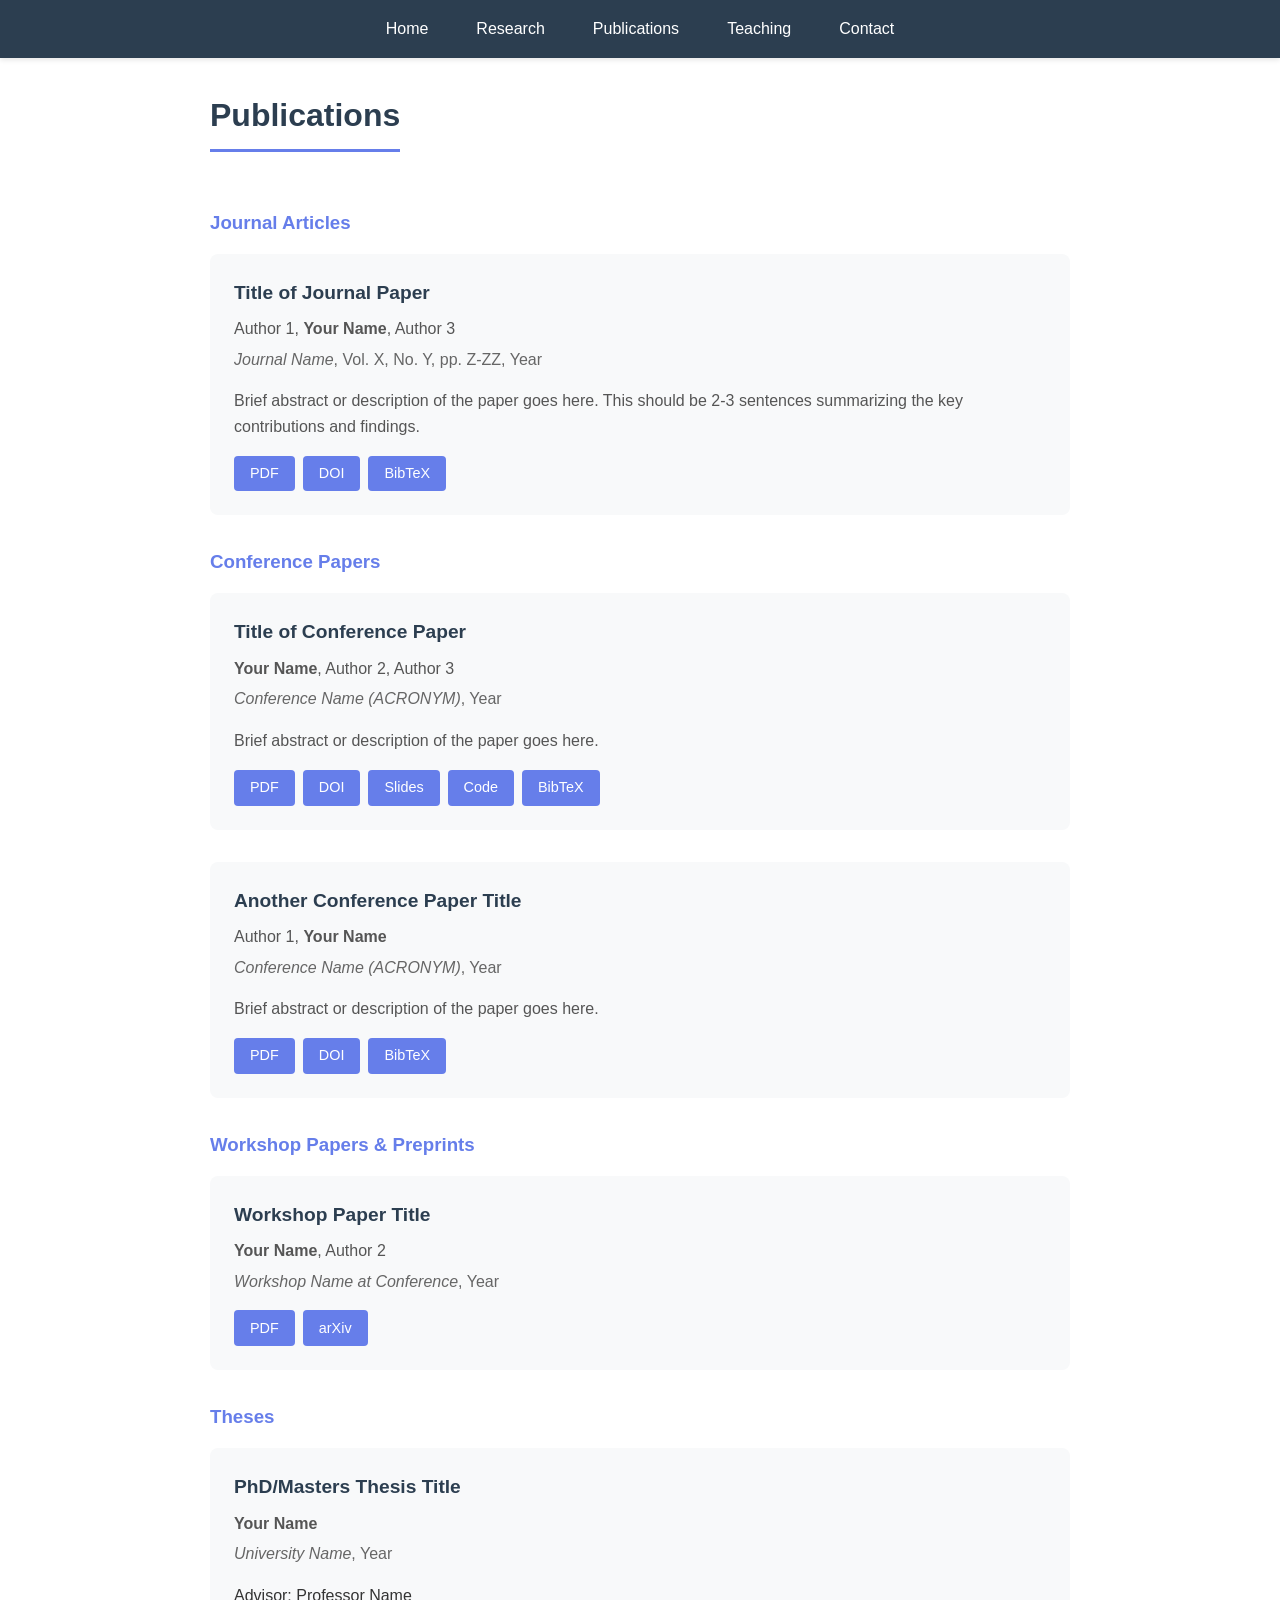
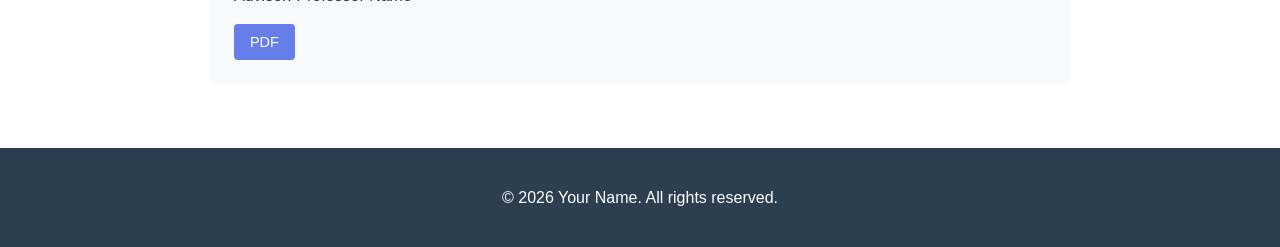
==== publications.html @ 4c60ee01 "Initial commit: Academic website setup Co-authored-by: Cursor <cursoragent@cursor.com>" ====
<!DOCTYPE html>
<html lang="en">
<head>
    <meta charset="UTF-8">
    <meta name="viewport" content="width=device-width, initial-scale=1.0">
    <title>Publications - Your Name</title>
    <link rel="stylesheet" href="style.css">
</head>
<body>
    <nav>
        <div class="container">
            <ul>
                <li><a href="index.html">Home</a></li>
                <li><a href="index.html#research">Research</a></li>
                <li><a href="publications.html">Publications</a></li>
                <li><a href="index.html#teaching">Teaching</a></li>
                <li><a href="index.html#contact">Contact</a></li>
            </ul>
        </div>
    </nav>

    <main>
        <section class="container">
            <h2>Publications</h2>
            
            <h3 style="color: #667eea; margin-top: 2rem; margin-bottom: 1rem;">Journal Articles</h3>
            
            <div class="publication">
                <h3>Title of Journal Paper</h3>
                <p class="authors">Author 1, <strong>Your Name</strong>, Author 3</p>
                <p class="venue"><em>Journal Name</em>, Vol. X, No. Y, pp. Z-ZZ, Year</p>
                <p class="abstract" style="margin: 1rem 0; color: #555;">
                    Brief abstract or description of the paper goes here. This should be 2-3 sentences 
                    summarizing the key contributions and findings.
                </p>
                <p class="links">
                    <a href="#" class="btn">PDF</a>
                    <a href="#" class="btn">DOI</a>
                    <a href="#" class="btn">BibTeX</a>
                </p>
            </div>
            
            <h3 style="color: #667eea; margin-top: 2rem; margin-bottom: 1rem;">Conference Papers</h3>
            
            <div class="publication">
                <h3>Title of Conference Paper</h3>
                <p class="authors"><strong>Your Name</strong>, Author 2, Author 3</p>
                <p class="venue"><em>Conference Name (ACRONYM)</em>, Year</p>
                <p class="abstract" style="margin: 1rem 0; color: #555;">
                    Brief abstract or description of the paper goes here.
                </p>
                <p class="links">
                    <a href="#" class="btn">PDF</a>
                    <a href="#" class="btn">DOI</a>
                    <a href="#" class="btn">Slides</a>
                    <a href="#" class="btn">Code</a>
                    <a href="#" class="btn">BibTeX</a>
                </p>
            </div>
            
            <div class="publication">
                <h3>Another Conference Paper Title</h3>
                <p class="authors">Author 1, <strong>Your Name</strong></p>
                <p class="venue"><em>Conference Name (ACRONYM)</em>, Year</p>
                <p class="abstract" style="margin: 1rem 0; color: #555;">
                    Brief abstract or description of the paper goes here.
                </p>
                <p class="links">
                    <a href="#" class="btn">PDF</a>
                    <a href="#" class="btn">DOI</a>
                    <a href="#" class="btn">BibTeX</a>
                </p>
            </div>
            
            <h3 style="color: #667eea; margin-top: 2rem; margin-bottom: 1rem;">Workshop Papers & Preprints</h3>
            
            <div class="publication">
                <h3>Workshop Paper Title</h3>
                <p class="authors"><strong>Your Name</strong>, Author 2</p>
                <p class="venue"><em>Workshop Name at Conference</em>, Year</p>
                <p class="links">
                    <a href="#" class="btn">PDF</a>
                    <a href="#" class="btn">arXiv</a>
                </p>
            </div>
            
            <h3 style="color: #667eea; margin-top: 2rem; margin-bottom: 1rem;">Theses</h3>
            
            <div class="publication">
                <h3>PhD/Masters Thesis Title</h3>
                <p class="authors"><strong>Your Name</strong></p>
                <p class="venue"><em>University Name</em>, Year</p>
                <p>Advisor: Professor Name</p>
                <p class="links" style="margin-top: 1rem;">
                    <a href="#" class="btn">PDF</a>
                </p>
            </div>
        </section>
    </main>

    <footer>
        <div class="container">
            <p>&copy; 2026 Your Name. All rights reserved.</p>
        </div>
    </footer>
</body>
</html>
---- style.css ----
/* Reset and Base Styles */
* {
    margin: 0;
    padding: 0;
    box-sizing: border-box;
}

body {
    font-family: -apple-system, BlinkMacSystemFont, 'Segoe UI', Roboto, 'Helvetica Neue', Arial, sans-serif;
    line-height: 1.6;
    color: #333;
    background-color: #f8f9fa;
}

.container {
    max-width: 900px;
    margin: 0 auto;
    padding: 0 20px;
}

/* Navigation */
nav {
    background-color: #2c3e50;
    padding: 1rem 0;
    position: sticky;
    top: 0;
    z-index: 100;
    box-shadow: 0 2px 5px rgba(0,0,0,0.1);
}

nav ul {
    list-style: none;
    display: flex;
    justify-content: center;
    flex-wrap: wrap;
}

nav li {
    margin: 0 1.5rem;
}

nav a {
    color: white;
    text-decoration: none;
    font-weight: 500;
    transition: color 0.3s ease;
}

nav a:hover {
    color: #3498db;
}

/* Header */
header {
    background: linear-gradient(135deg, #667eea 0%, #764ba2 100%);
    color: white;
    padding: 4rem 0;
    text-align: center;
}

.profile {
    display: flex;
    align-items: center;
    justify-content: center;
    gap: 2rem;
    flex-wrap: wrap;
}

.profile-img {
    width: 180px;
    height: 180px;
    border-radius: 50%;
    object-fit: cover;
    border: 5px solid white;
    box-shadow: 0 4px 10px rgba(0,0,0,0.2);
}

.header-text {
    text-align: left;
}

header h1 {
    font-size: 2.5rem;
    margin-bottom: 0.5rem;
}

.title {
    font-size: 1.3rem;
    margin-bottom: 0.5rem;
    opacity: 0.95;
}

.affiliation {
    font-size: 1rem;
    opacity: 0.9;
}

/* Main Content */
main {
    background-color: white;
    padding: 2rem 0;
}

section {
    padding: 3rem 0;
    border-bottom: 1px solid #e9ecef;
}

section:last-child {
    border-bottom: none;
}

h2 {
    color: #2c3e50;
    font-size: 2rem;
    margin-bottom: 1.5rem;
    padding-bottom: 0.5rem;
    border-bottom: 3px solid #667eea;
    display: inline-block;
}

/* Research */
.research-list {
    list-style: none;
    display: grid;
    grid-template-columns: repeat(auto-fit, minmax(250px, 1fr));
    gap: 1rem;
    margin-top: 1rem;
}

.research-list li {
    background-color: #f8f9fa;
    padding: 1rem;
    border-left: 4px solid #667eea;
    border-radius: 4px;
}

/* Publications */
.publication {
    margin-bottom: 2rem;
    padding: 1.5rem;
    background-color: #f8f9fa;
    border-radius: 8px;
    transition: transform 0.2s ease, box-shadow 0.2s ease;
}

.publication:hover {
    transform: translateY(-2px);
    box-shadow: 0 4px 12px rgba(0,0,0,0.1);
}

.publication h3 {
    color: #2c3e50;
    margin-bottom: 0.5rem;
    font-size: 1.2rem;
}

.publication .authors {
    color: #555;
    margin-bottom: 0.3rem;
}

.publication .venue {
    color: #666;
    margin-bottom: 1rem;
}

.publication .links {
    display: flex;
    gap: 0.5rem;
    flex-wrap: wrap;
}

.btn {
    display: inline-block;
    padding: 0.4rem 1rem;
    background-color: #667eea;
    color: white;
    text-decoration: none;
    border-radius: 4px;
    font-size: 0.9rem;
    transition: background-color 0.3s ease;
}

.btn:hover {
    background-color: #5568d3;
}

.see-more {
    margin-top: 2rem;
    text-align: center;
}

.see-more a {
    color: #667eea;
    text-decoration: none;
    font-weight: 600;
    font-size: 1.1rem;
}

/* Teaching */
.course {
    margin-bottom: 1.5rem;
    padding: 1rem;
    background-color: #f8f9fa;
    border-radius: 4px;
}

.course h3 {
    color: #2c3e50;
    margin-bottom: 0.3rem;
}

/* Contact */
#contact p {
    margin-bottom: 1rem;
    line-height: 1.8;
}

.social-links {
    margin-top: 2rem;
    font-size: 1.1rem;
}

.social-links a {
    color: #667eea;
    text-decoration: none;
    font-weight: 500;
    transition: color 0.3s ease;
}

.social-links a:hover {
    color: #5568d3;
}

/* Footer */
footer {
    background-color: #2c3e50;
    color: white;
    padding: 2rem 0;
    text-align: center;
}

footer p {
    margin: 0.3rem 0;
}

/* Responsive Design */
@media (max-width: 768px) {
    .header-text {
        text-align: center;
    }
    
    header h1 {
        font-size: 2rem;
    }
    
    nav li {
        margin: 0.5rem 1rem;
    }
    
    .research-list {
        grid-template-columns: 1fr;
    }
}
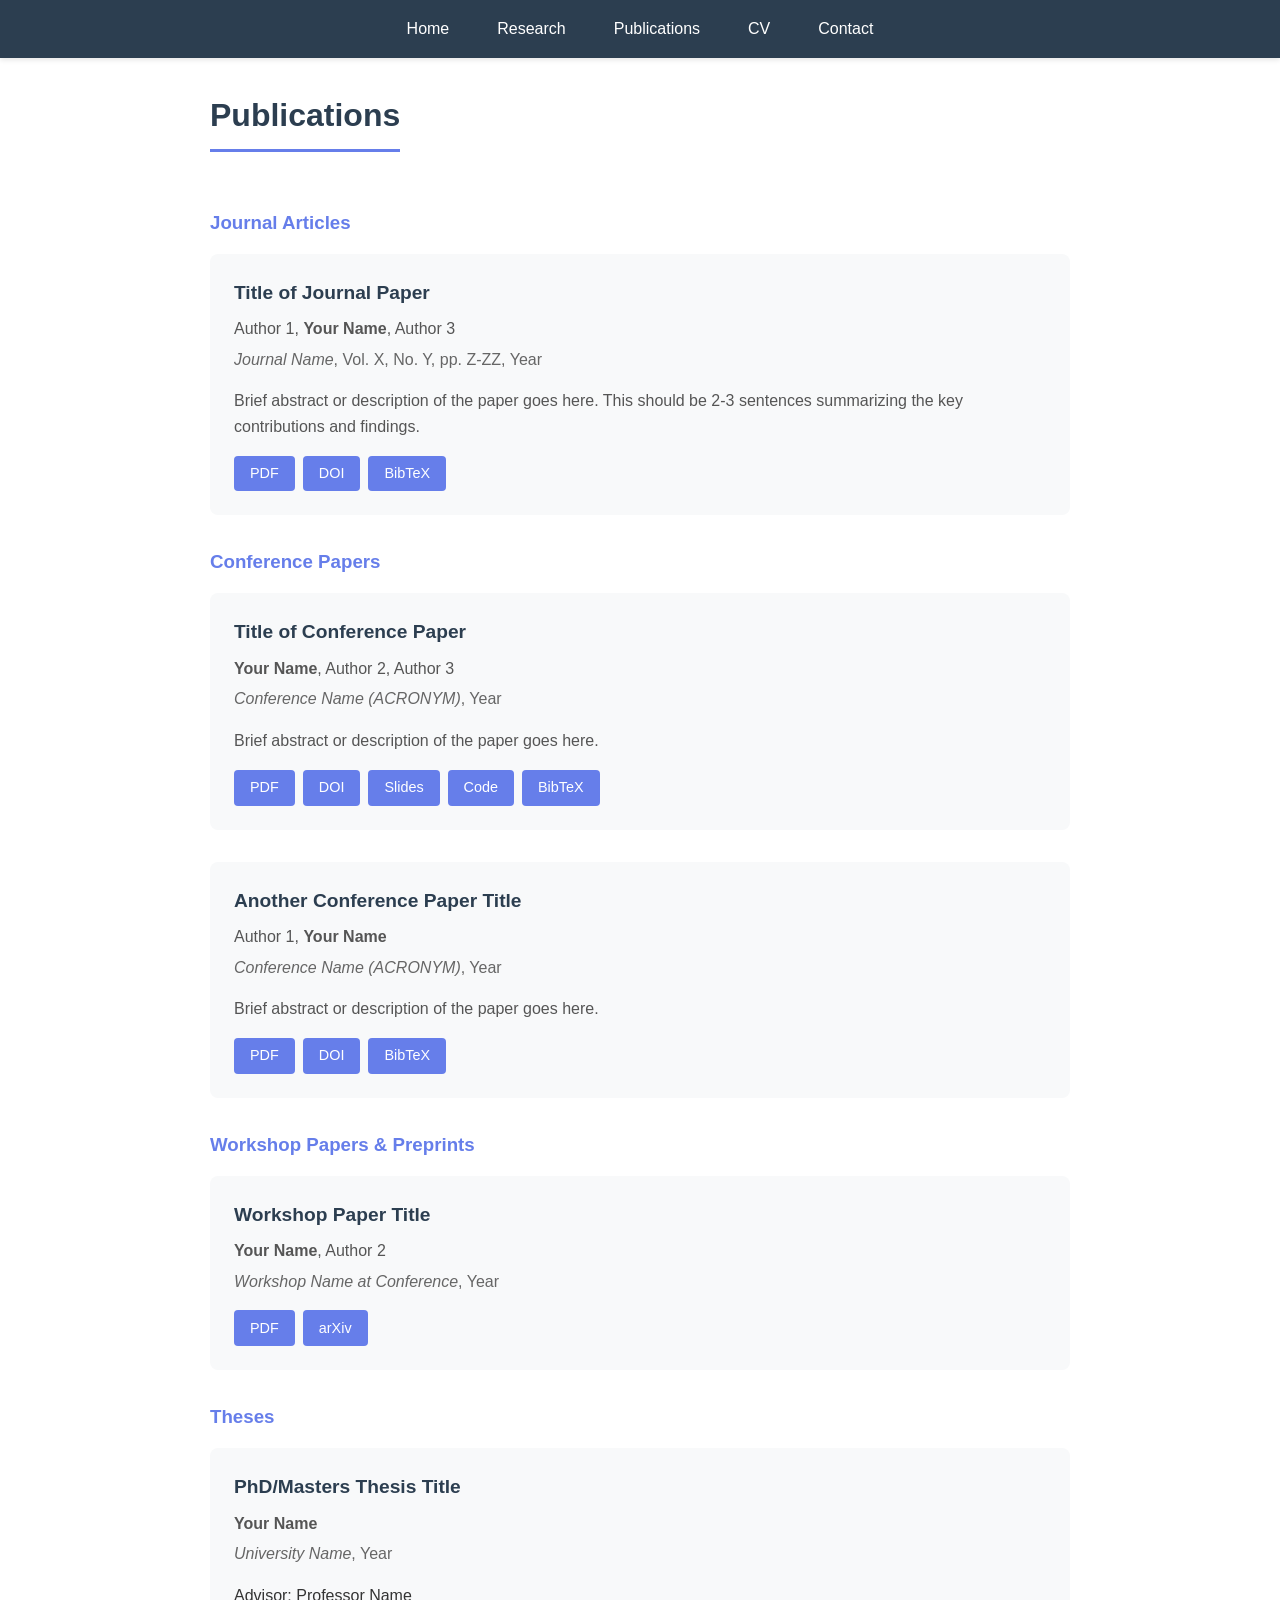
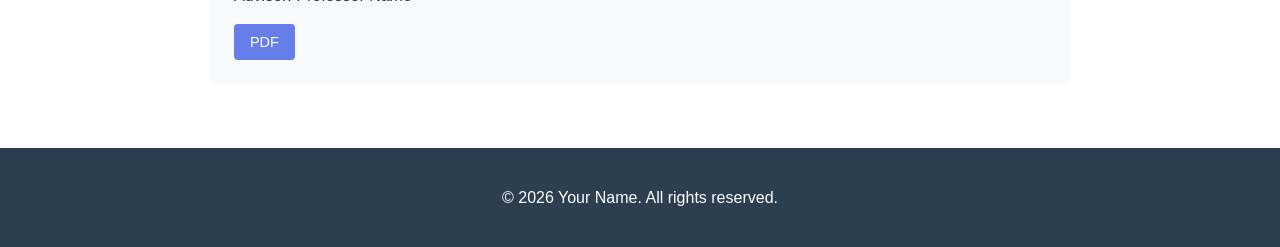
==== commit 42aa6d56: "cv adding" ====
--- a/publications.html
+++ b/publications.html
@@ -13,7 +13,7 @@
                 <li><a href="index.html">Home</a></li>
                 <li><a href="index.html#research">Research</a></li>
                 <li><a href="publications.html">Publications</a></li>
-                <li><a href="index.html#teaching">Teaching</a></li>
+                <li><a href="cv/cv.pdf" target="_blank">CV</a></li>
                 <li><a href="index.html#contact">Contact</a></li>
             </ul>
         </div>
--- a/style.css
+++ b/style.css
@@ -70,7 +70,8 @@
     width: 180px;
     height: 180px;
     border-radius: 50%;
-    object-fit: cover;
+    object-fit: contain;
+    background-color: white;
     border: 5px solid white;
     box-shadow: 0 4px 10px rgba(0,0,0,0.2);
 }
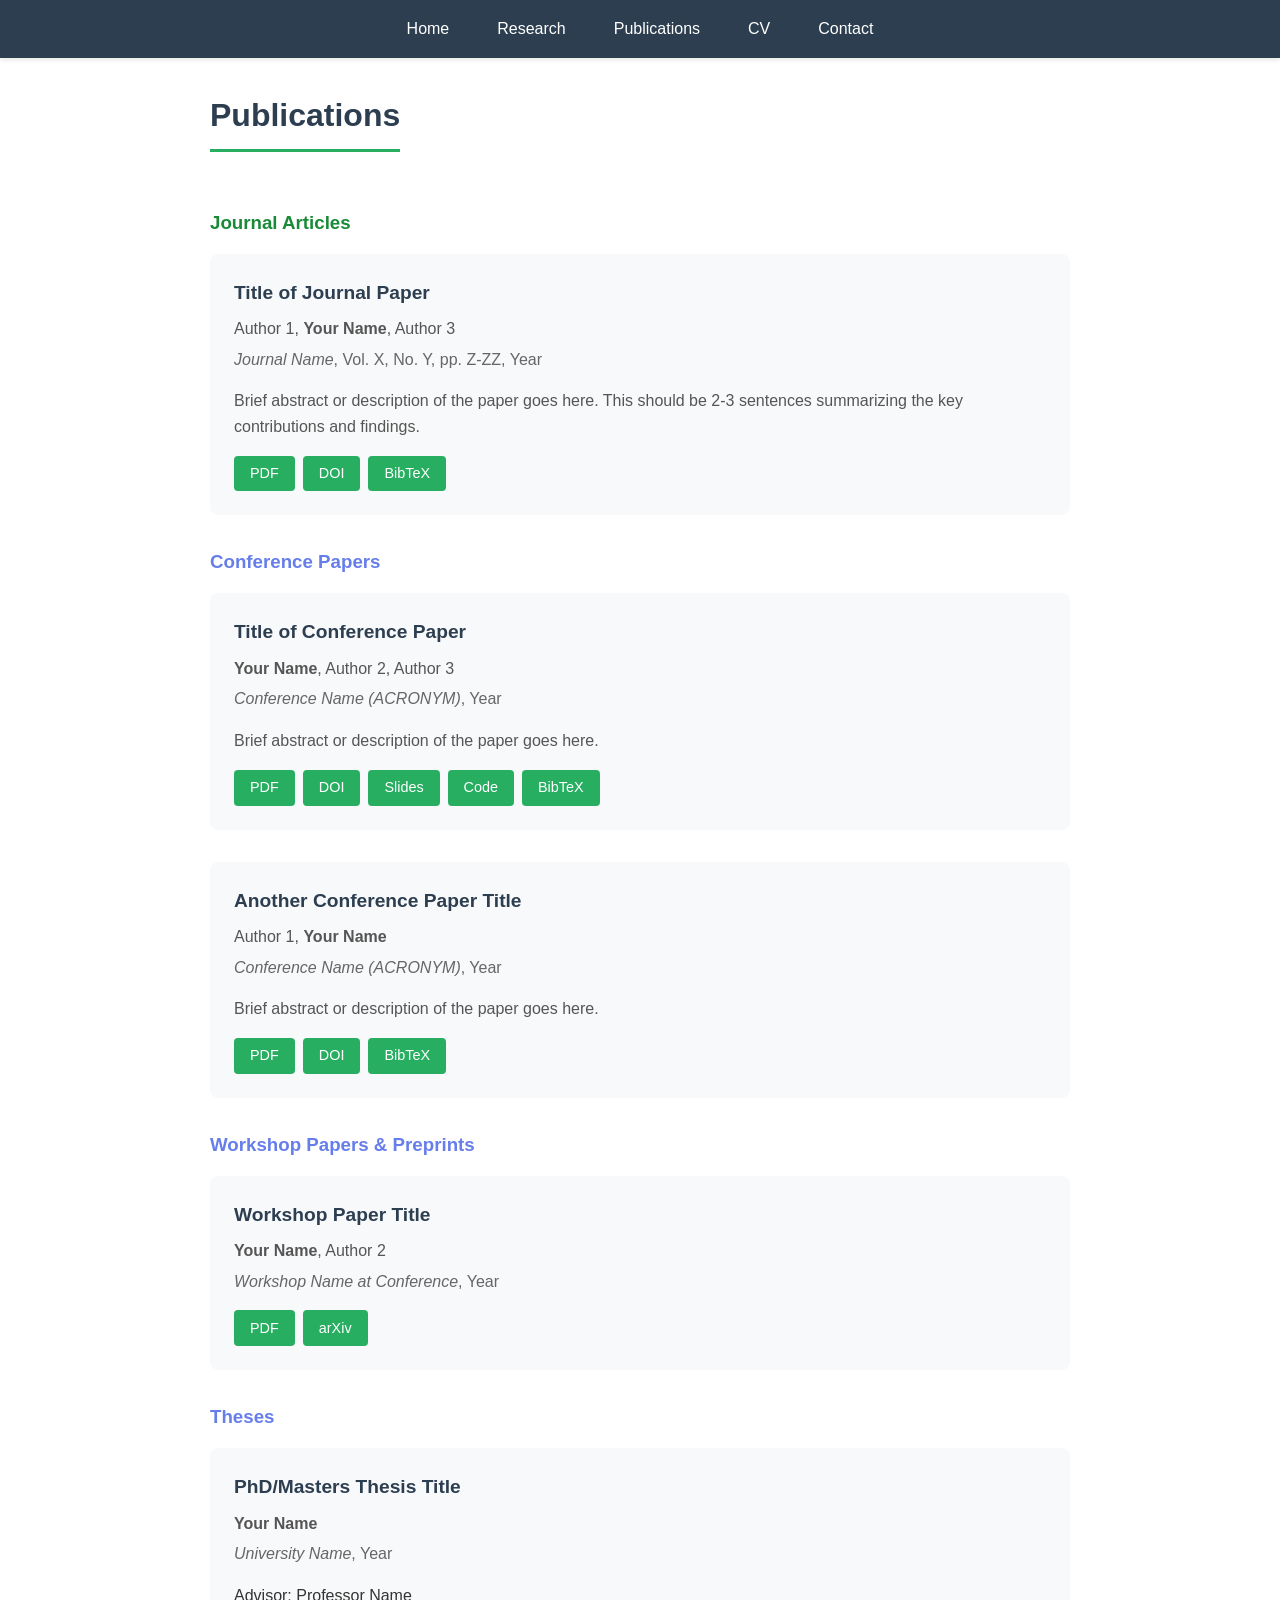
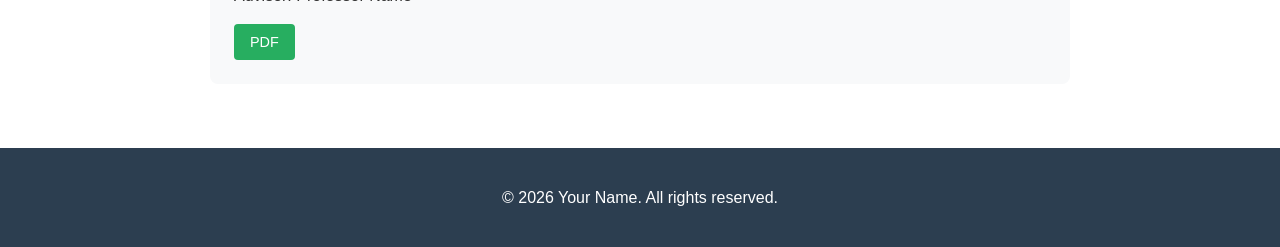
==== commit d97775f7: "Add CV navigation link and papers directory Made-with: Cursor" ====
--- a/publications.html
+++ b/publications.html
@@ -23,7 +23,7 @@
         <section class="container">
             <h2>Publications</h2>
             
-            <h3 style="color: #667eea; margin-top: 2rem; margin-bottom: 1rem;">Journal Articles</h3>
+            <h3 style="color: #198a37; margin-top: 2rem; margin-bottom: 1rem;">Journal Articles</h3>
             
             <div class="publication">
                 <h3>Title of Journal Paper</h3>
--- a/style.css
+++ b/style.css
@@ -47,12 +47,12 @@
 }
 
 nav a:hover {
-    color: #3498db;
+    color: #2ecc71;
 }
 
 /* Header */
 header {
-    background: linear-gradient(135deg, #667eea 0%, #764ba2 100%);
+    background: linear-gradient(135deg, #1e4d2b 0%, #2d5016 100%);
     color: white;
     padding: 4rem 0;
     text-align: center;
@@ -116,7 +116,7 @@
     font-size: 2rem;
     margin-bottom: 1.5rem;
     padding-bottom: 0.5rem;
-    border-bottom: 3px solid #667eea;
+    border-bottom: 3px solid #27ae60;
     display: inline-block;
 }
 
@@ -132,7 +132,7 @@
 .research-list li {
     background-color: #f8f9fa;
     padding: 1rem;
-    border-left: 4px solid #667eea;
+    border-left: 4px solid #27ae60;
     border-radius: 4px;
 }
 
@@ -175,7 +175,7 @@
 .btn {
     display: inline-block;
     padding: 0.4rem 1rem;
-    background-color: #667eea;
+    background-color: #27ae60;
     color: white;
     text-decoration: none;
     border-radius: 4px;
@@ -184,7 +184,7 @@
 }
 
 .btn:hover {
-    background-color: #5568d3;
+    background-color: #1e8449;
 }
 
 .see-more {
@@ -193,7 +193,7 @@
 }
 
 .see-more a {
-    color: #667eea;
+    color: #27ae60;
     text-decoration: none;
     font-weight: 600;
     font-size: 1.1rem;
@@ -224,14 +224,14 @@
 }
 
 .social-links a {
-    color: #667eea;
+    color: #27ae60;
     text-decoration: none;
     font-weight: 500;
     transition: color 0.3s ease;
 }
 
 .social-links a:hover {
-    color: #5568d3;
+    color: #1e8449;
 }
 
 /* Footer */
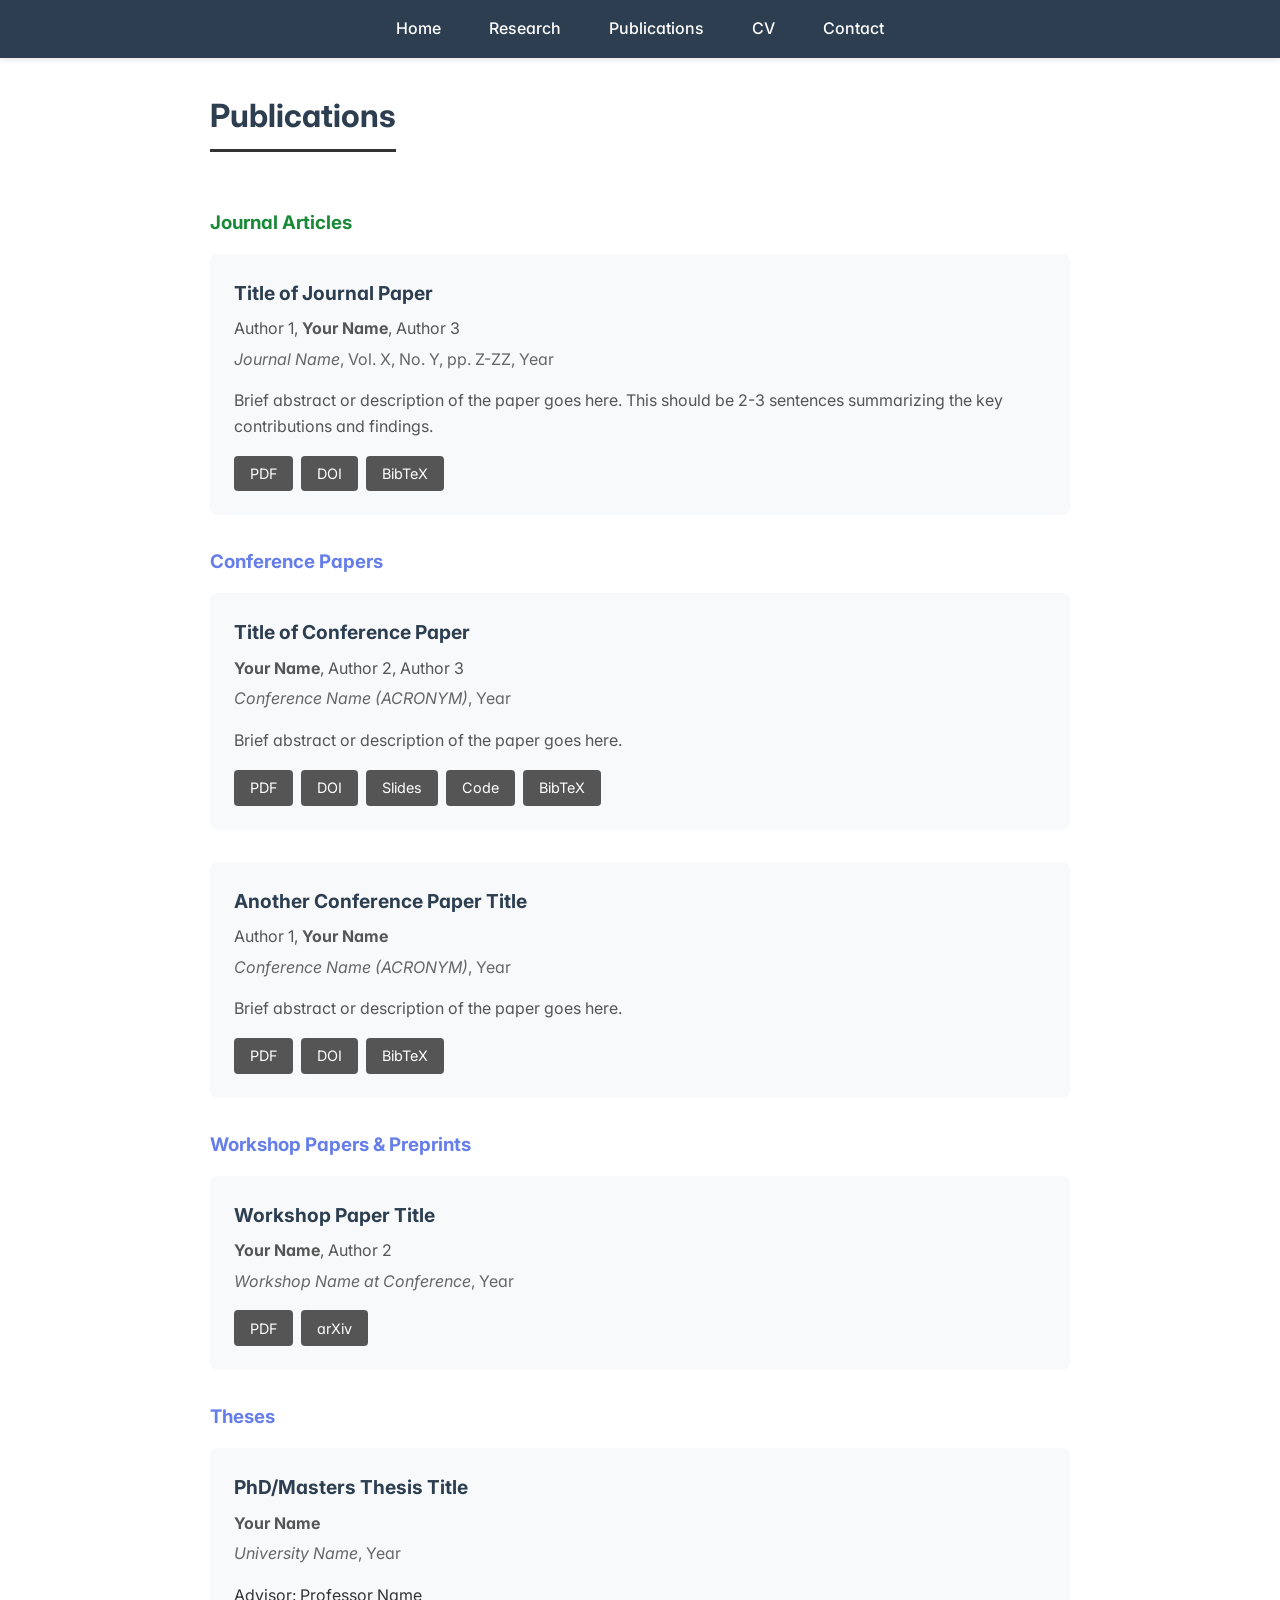
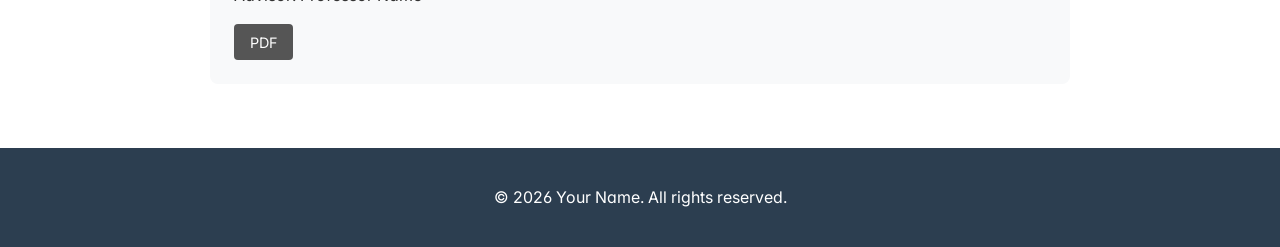
==== commit c0480cb3: "Update typography to use Inter font Made-with: Cursor" ====
--- a/publications.html
+++ b/publications.html
@@ -3,7 +3,10 @@
 <head>
     <meta charset="UTF-8">
     <meta name="viewport" content="width=device-width, initial-scale=1.0">
-    <title>Publications - Your Name</title>
+    <title>Publications - Daragh King</title>
+    <link rel="preconnect" href="https://fonts.googleapis.com">
+    <link rel="preconnect" href="https://fonts.gstatic.com" crossorigin>
+    <link href="https://fonts.googleapis.com/css2?family=Inter:wght@300;400;500;600;700&display=swap" rel="stylesheet">
     <link rel="stylesheet" href="style.css">
 </head>
 <body>
--- a/style.css
+++ b/style.css
@@ -6,10 +6,11 @@
 }
 
 body {
-    font-family: -apple-system, BlinkMacSystemFont, 'Segoe UI', Roboto, 'Helvetica Neue', Arial, sans-serif;
+    font-family: 'Inter', -apple-system, BlinkMacSystemFont, 'Segoe UI', Roboto, 'Helvetica Neue', Arial, sans-serif;
     line-height: 1.6;
     color: #333;
     background-color: #f8f9fa;
+    font-feature-settings: 'cv02', 'cv03', 'cv04', 'cv11';
 }
 
 .container {
@@ -47,12 +48,12 @@
 }
 
 nav a:hover {
-    color: #2ecc71;
+    color: #bbb;
 }
 
 /* Header */
 header {
-    background: linear-gradient(135deg, #1e4d2b 0%, #2d5016 100%);
+    background: linear-gradient(135deg, #2c3e50 0%, #34495e 100%);
     color: white;
     padding: 4rem 0;
     text-align: center;
@@ -116,7 +117,7 @@
     font-size: 2rem;
     margin-bottom: 1.5rem;
     padding-bottom: 0.5rem;
-    border-bottom: 3px solid #27ae60;
+    border-bottom: 3px solid #333;
     display: inline-block;
 }
 
@@ -132,7 +133,7 @@
 .research-list li {
     background-color: #f8f9fa;
     padding: 1rem;
-    border-left: 4px solid #27ae60;
+    border-left: 4px solid #555;
     border-radius: 4px;
 }
 
@@ -175,7 +176,7 @@
 .btn {
     display: inline-block;
     padding: 0.4rem 1rem;
-    background-color: #27ae60;
+    background-color: #555;
     color: white;
     text-decoration: none;
     border-radius: 4px;
@@ -184,7 +185,7 @@
 }
 
 .btn:hover {
-    background-color: #1e8449;
+    background-color: #333;
 }
 
 .see-more {
@@ -193,7 +194,7 @@
 }
 
 .see-more a {
-    color: #27ae60;
+    color: #333;
     text-decoration: none;
     font-weight: 600;
     font-size: 1.1rem;
@@ -224,14 +225,14 @@
 }
 
 .social-links a {
-    color: #27ae60;
+    color: #333;
     text-decoration: none;
     font-weight: 500;
     transition: color 0.3s ease;
 }
 
 .social-links a:hover {
-    color: #1e8449;
+    color: #555;
 }
 
 /* Footer */
